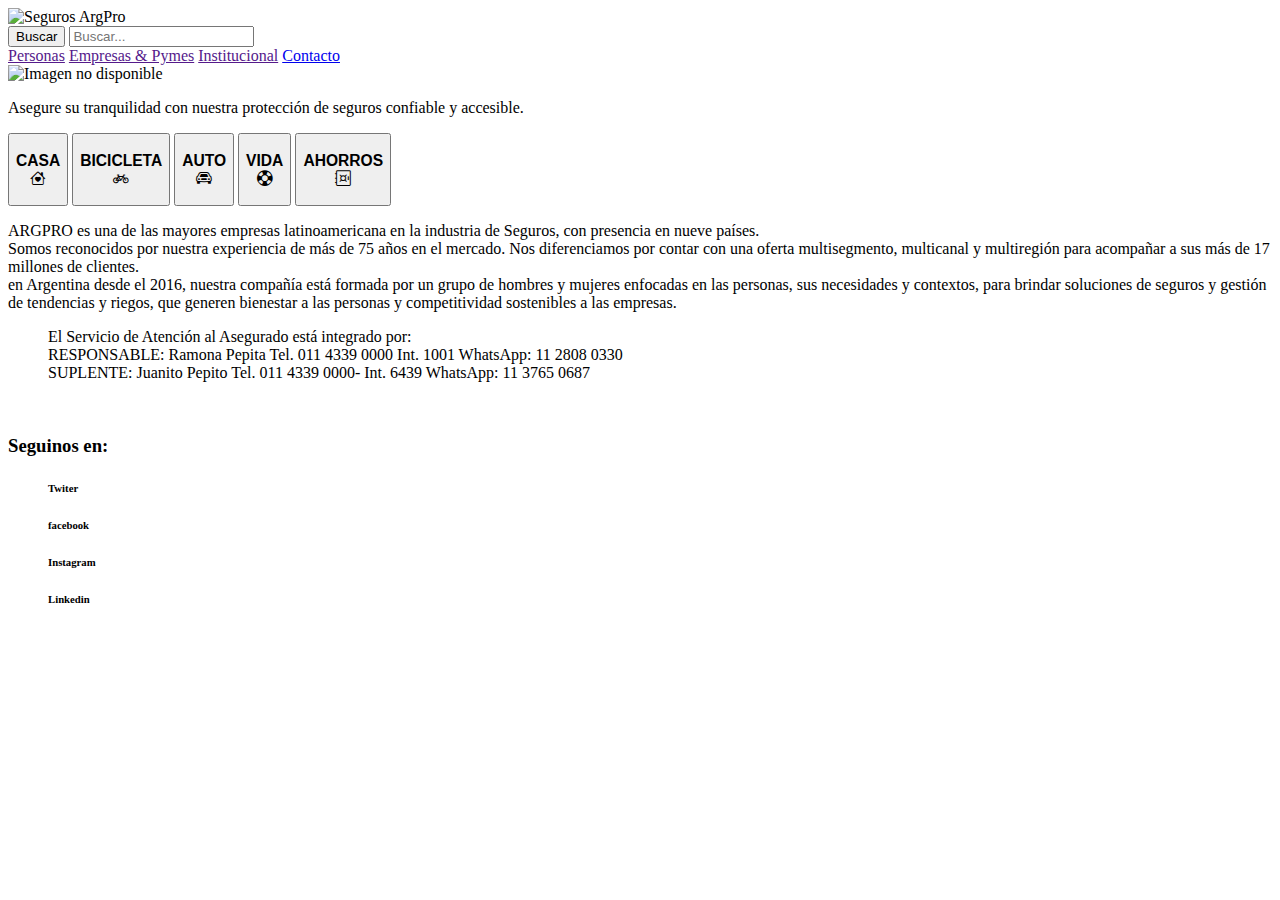
==== index.html @ 05a00587 "Add files via upload" ====
<!DOCTYPE html>
<html lang="en">
<head>
    <meta charset="UTF-8">
    <meta http-equiv="X-UA-Compatible" content="IE=edge">
    <meta name="viewport" content="width=>, initial-scale=1.0">
    <title>Trabajo Practico Integrador</title>
    <link rel="stylesheet" href="https://cdn.jsdelivr.net/npm/bootstrap-icons@1.10.3/font/bootstrap-icons.css">
    <link rel="stylesheet" href="./style.css">
</head>
<body>
    <header>
        <div class="contenedor">
            <img src="./img/Logo-removebg-preview.png" alt="Seguros ArgPro" width="150px">
            <form class="search-box">
                <input type="submit" value="Buscar">
                <input type="text" placeholder="Buscar...">
            </form>
        </div>
        <nav class="links">
            <a href="">Personas</a>
            <a href="">Empresas & Pymes</a>
            <a href="">Institucional</a>
            <a href="./Contacto/contactame.html">Contacto</a>
        </nav>
    </header>
    <main>
        <img src="./img/0aqf17nd.png" alt="Imagen no disponible" width=500px>
        <p>Asegure su tranquilidad con nuestra protección de seguros confiable y accesible.</p>
        <div class="botton-main">
            <button>
                <h3>CASA<br>
                <i class="bi bi-house-heart"></i>
                </h3>
            </button>
            <button>
                <h3>BICICLETA<br>
                <i class="bi bi-bicycle"></i>
                </h3>                
            </button>
            <button>
                <h3>AUTO<br>
               <i class="bi bi-car-front"></i>
               </h3>
           </button>
            <button>
                 <h3>VIDA<br>
                <i class="bi bi-life-preserver"></i>
                </h3>
            </button>
            <button>
                <h3>AHORROS<br>
                <i class="bi bi-safe"></i>
               </h3>
           </button>
        </div>
        <div class="descripcion">
            <p>ARGPRO  es una de las mayores empresas latinoamericana en la industria de Seguros, con presencia en nueve países.
                <br>                
                Somos reconocidos por nuestra experiencia de más de 75 años en el mercado. Nos diferenciamos por contar con una oferta multisegmento, multicanal y multiregión para acompañar a sus más de 17 millones de clientes.<br> en Argentina desde el 2016, nuestra compañía está formada por un grupo de hombres y mujeres enfocadas en las personas, sus necesidades y contextos, para brindar soluciones de seguros y gestión de tendencias y riegos, que generen bienestar a las personas y competitividad sostenibles a las empresas.</p>
          </div>
    </main>
    <footer>
        <div class="Institucional">
            <ul><p>El Servicio de Atención al Asegurado está integrado por:
            <br>
            RESPONSABLE: Ramona Pepita Tel. 011 4339 0000 Int. 1001  WhatsApp: 11 2808 0330
            <br>
            SUPLENTE: Juanito Pepito Tel. 011 4339 0000- Int. 6439  WhatsApp: 11 3765 0687</p>
            </ul>
        </div>
        <br>
    <div class="Redessociales"></div>
    <h3>Seguinos en:</h3>
        <ul>
            <h6>Twiter</h6>
            <h6>facebook</h6>
            <h6>Instagram</h6>
            <h6>Linkedin</h6>
        </ul>
    </footer>
</body>
</html>
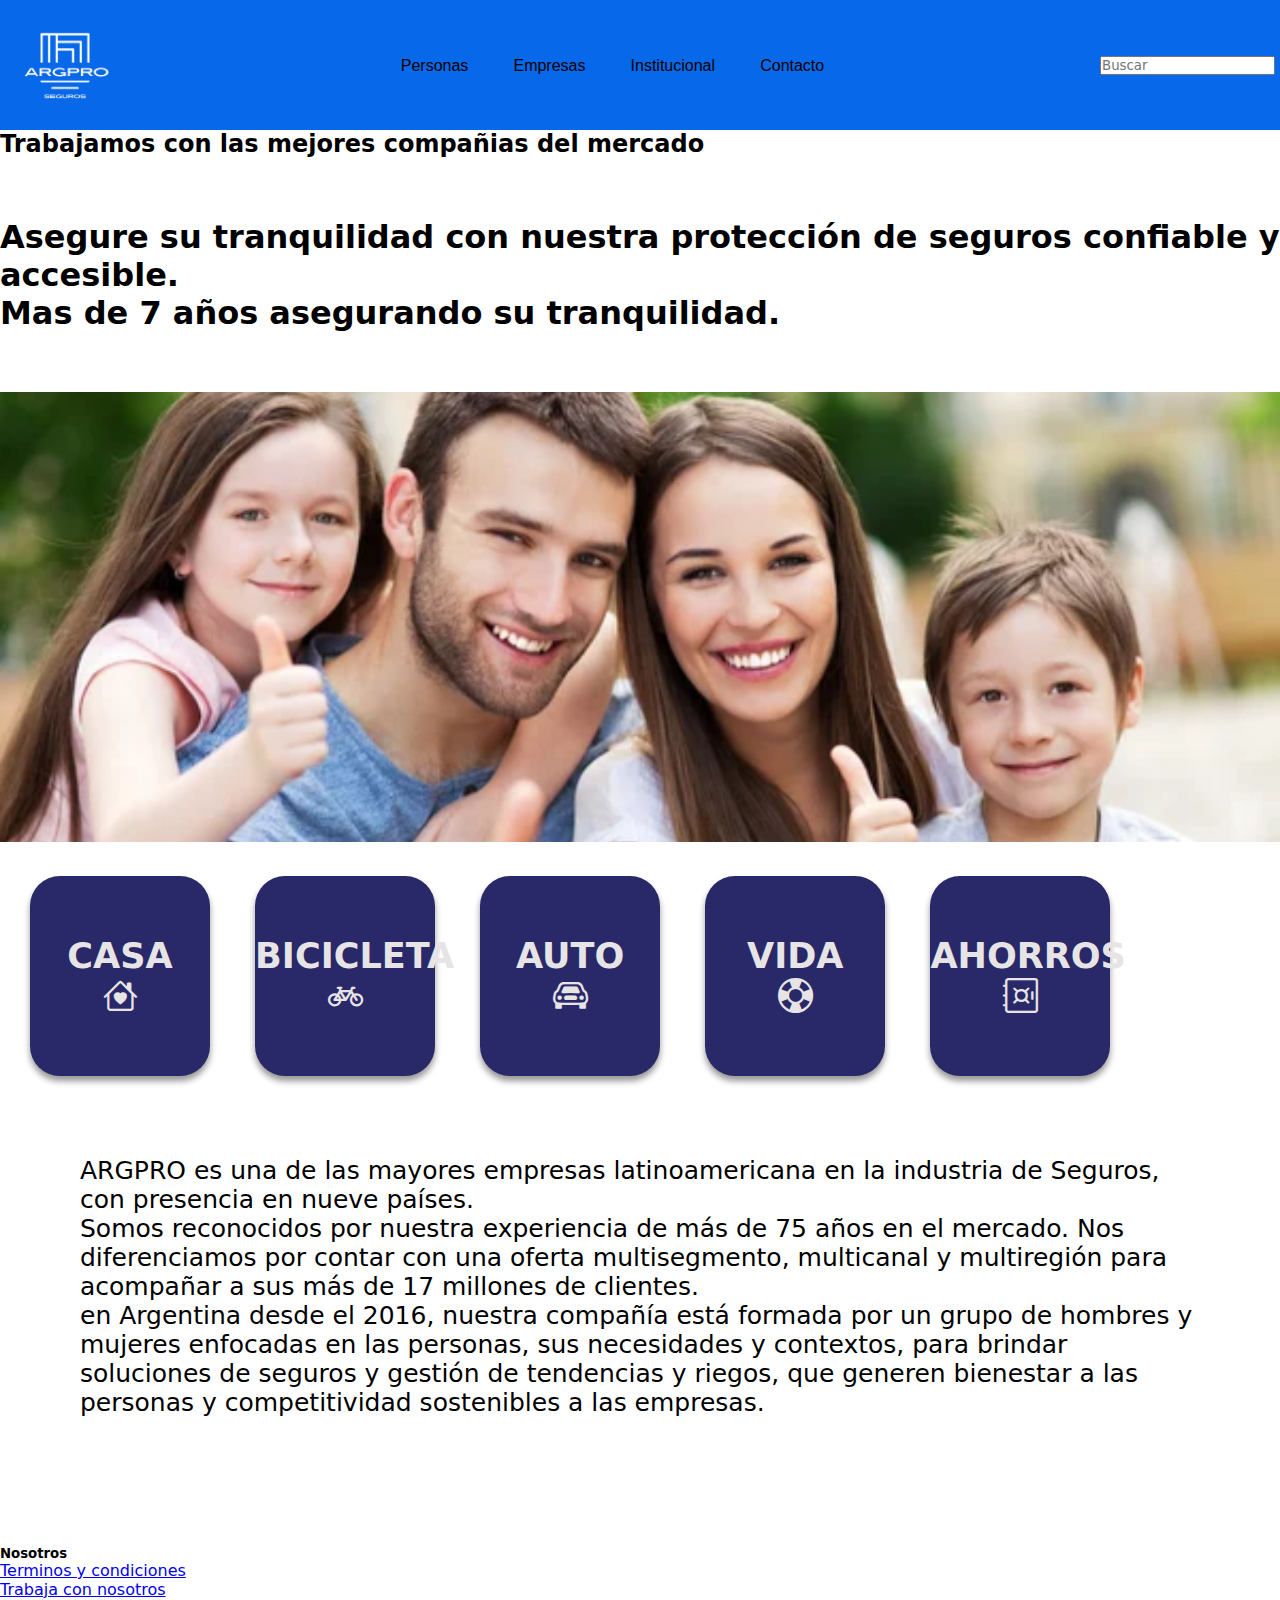
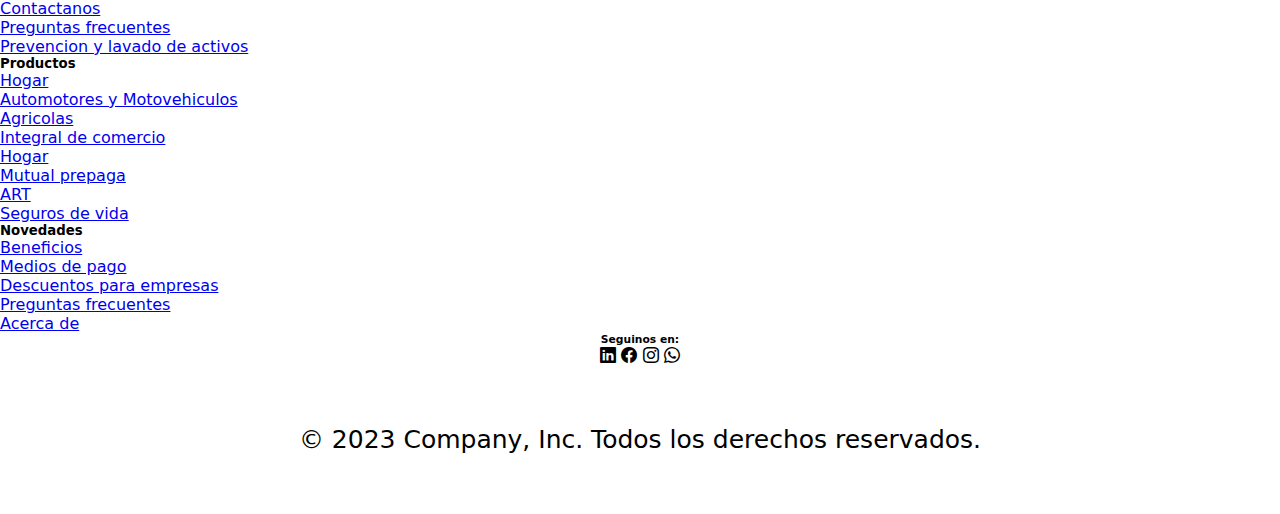
==== commit 7fa6531f: "Add files via upload" ====
--- a/index.html
+++ b/index.html
@@ -6,78 +6,148 @@
     <meta name="viewport" content="width=>, initial-scale=1.0">
     <title>Trabajo Practico Integrador</title>
     <link rel="stylesheet" href="https://cdn.jsdelivr.net/npm/bootstrap-icons@1.10.3/font/bootstrap-icons.css">
-    <link rel="stylesheet" href="./style.css">
+    <link href="https://cdn.jsdelivr.net/npm/bootstrap@5.3.0-alpha2/dist/css/bootstrap.min.css" rel="stylesheet" 
+    integrity="sha384-aFq/bzH65dt+w6FI2ooMVUpc+21e0SRygnTpmBvdBgSdnuTN7QbdgL+OapgHtvPp" crossorigin="anonymous">
+    <link rel="stylesheet" href="./CSS/style.css">
 </head>
 <body>
-    <header>
-        <div class="contenedor">
-            <img src="./img/Logo-removebg-preview.png" alt="Seguros ArgPro" width="150px">
-            <form class="search-box">
-                <input type="submit" value="Buscar">
-                <input type="text" placeholder="Buscar...">
-            </form>
+    <header class="header">
+    <div class="conteiner">
+        <div class="navbar">
+            <img src="./Img/Logo-removebg-preview.png" alt="logo de la compañía" class="logo">
+        <ul>
+            <li><a href="#" class="nav-link">Personas</a></li>
+            <li><a href="#" class="nav-link">Empresas</a></li>
+            <li><a href="#" class="nav-link">Institucional</a></li>
+            <li><a href="./Pages/contactame.html" class="nav-link">Contacto</a></li>
+            
+        </ul>
+        <form role="search" class="Buscar">
+            <input class="form-control" type="search" placeholder="Buscar" aria-label="Buscar">
+        </form>
         </div>
-        <nav class="links">
-            <a href="">Personas</a>
-            <a href="">Empresas & Pymes</a>
-            <a href="">Institucional</a>
-            <a href="./Contacto/contactame.html">Contacto</a>
-        </nav>
+    </div>
     </header>
+        
+
+    </section>
     <main>
-        <img src="./img/0aqf17nd.png" alt="Imagen no disponible" width=500px>
-        <p>Asegure su tranquilidad con nuestra protección de seguros confiable y accesible.</p>
-        <div class="botton-main">
-            <button>
-                <h3>CASA<br>
-                <i class="bi bi-house-heart"></i>
-                </h3>
-            </button>
-            <button>
-                <h3>BICICLETA<br>
-                <i class="bi bi-bicycle"></i>
-                </h3>                
-            </button>
-            <button>
-                <h3>AUTO<br>
-               <i class="bi bi-car-front"></i>
-               </h3>
-           </button>
-            <button>
-                 <h3>VIDA<br>
+        <section clas="cont-imagen">
+
+        <div class="row featurette">
+            <div class="col-md-7">
+            <h2 class="featurette-heading fw-normal lh-1">Trabajamos con las mejores compañias <span class="text-body-secondary">del mercado</span></h2>
+            <p class="lead">
+                <h1>Asegure su tranquilidad con nuestra protección de seguros confiable y accesible.
+                    <h1>Mas de 7 años asegurando su tranquilidad.</p>
+            </div>
+            <div class="col-md-5">
+            <img class="bd-placeholder-img bd-placeholder-img-lg featurette-image img-fluid mx-auto" 
+            width="500" height="800" src="./Img/0aqf17nd.png" 
+            role="img" aria-label="Marcador de posición: 500x500" 
+            preserveAspectRatio="xMidYMid slice" focusable="false">
+            <title>Placeholder</title>
+            <rect width="100%" height="100%" fill="var(--bs-secondary-bg)"></rect>
+            </svg>
+            </div>
+        </div>
+
+        </section>
+        <div class="container">
+            
+            <div class="botton-main">
+                <button>
+                    <h3>CASA<br>
+                    <i class="bi bi-house-heart"></i>
+                    </h3>
+                </button>
+                <button>
+                    <h3>BICICLETA<br>
+                    <i class="bi bi-bicycle"></i>
+                    </h3>                
+                </button>
+                <button>
+                    <h3>AUTO<br>
+                <i class="bi bi-car-front"></i>
+                    </h3>
+                </button>
+                <button>
+                    <h3>VIDA<br>
                 <i class="bi bi-life-preserver"></i>
-                </h3>
-            </button>
-            <button>
-                <h3>AHORROS<br>
+                    </h3>
+                </button>
+                <button>
+                    <h3>AHORROS<br>
                 <i class="bi bi-safe"></i>
-               </h3>
-           </button>
+                    </h3>
+                </button>
         </div>
         <div class="descripcion">
             <p>ARGPRO  es una de las mayores empresas latinoamericana en la industria de Seguros, con presencia en nueve países.
                 <br>                
                 Somos reconocidos por nuestra experiencia de más de 75 años en el mercado. Nos diferenciamos por contar con una oferta multisegmento, multicanal y multiregión para acompañar a sus más de 17 millones de clientes.<br> en Argentina desde el 2016, nuestra compañía está formada por un grupo de hombres y mujeres enfocadas en las personas, sus necesidades y contextos, para brindar soluciones de seguros y gestión de tendencias y riegos, que generen bienestar a las personas y competitividad sostenibles a las empresas.</p>
-          </div>
+        </div>
+
     </main>
-    <footer>
-        <div class="Institucional">
-            <ul><p>El Servicio de Atención al Asegurado está integrado por:
-            <br>
-            RESPONSABLE: Ramona Pepita Tel. 011 4339 0000 Int. 1001  WhatsApp: 11 2808 0330
-            <br>
-            SUPLENTE: Juanito Pepito Tel. 011 4339 0000- Int. 6439  WhatsApp: 11 3765 0687</p>
+
+
+
+    <footer class="py-5 bg-secondary-subtle">
+        <div class="row">
+            <div class="col-6 col-md-2 mb-3">
+        <h5>Nosotros</h5>
+            <ul class="nav flex-column">
+                <li class="nav-item mb-2"><a href="#" class="nav-link p-0 text-body-secondary">Terminos y condiciones</a></li>
+                <li class="nav-item mb-2"><a href="#" class="nav-link p-0 text-body-secondary">Trabaja con nosotros</a></li>
+                <li class="nav-item mb-2"><a href="#" class="nav-link p-0 text-body-secondary">Contactanos</a></li>
+                <li class="nav-item mb-2"><a href="#" class="nav-link p-0 text-body-secondary">Preguntas frecuentes</a></li>
+                <li class="nav-item mb-2"><a href="#" class="nav-link p-0 text-body-secondary">Prevencion y lavado de activos</a></li>
             </ul>
+            </div>
+            <div class="col-6 col-md-2 mb-3">
+            <h5>Productos</h5>
+            <ul class="nav flex-column">
+                <li class="nav-item mb-2"><a href="#" class="nav-link p-0 text-body-secondary">Hogar</a></li>
+                <li class="nav-item mb-2"><a href="#" class="nav-link p-0 text-body-secondary">Automotores y Motovehiculos</a></li>
+                <li class="nav-item mb-2"><a href="#" class="nav-link p-0 text-body-secondary">Agricolas</a></li>
+                <li class="nav-item mb-2"><a href="#" class="nav-link p-0 text-body-secondary">Integral de comercio</a></li>
+                <li class="nav-item mb-2"><a href="#" class="nav-link p-0 text-body-secondary">Hogar</a></li>
+                <li class="nav-item mb-2"><a href="#" class="nav-link p-0 text-body-secondary">Mutual prepaga</a></li>
+                <li class="nav-item mb-2"><a href="#" class="nav-link p-0 text-body-secondary">ART</a></li>
+                <li class="nav-item mb-2"><a href="#" class="nav-link p-0 text-body-secondary">Seguros de vida</a></li>
+            </ul>
+            </div>
+            <div class="col-6 col-md-2 mb-3">
+            <h5>Novedades</h5>
+            <ul class="nav flex-column">
+                <li class="nav-item mb-2"><a href="#" class="nav-link p-0 text-body-secondary">Beneficios</a></li>
+                <li class="nav-item mb-2"><a href="#" class="nav-link p-0 text-body-secondary">Medios de pago</a></li>
+                <li class="nav-item mb-2"><a href="#" class="nav-link p-0 text-body-secondary">Descuentos para empresas</a></li>
+                <li class="nav-item mb-2"><a href="#" class="nav-link p-0 text-body-secondary">Preguntas frecuentes</a></li>
+                <li class="nav-item mb-2"><a href="#" class="nav-link p-0 text-body-secondary">Acerca de</a></li>
+            </ul>
+            </div>
+            
         </div>
-        <br>
-    <div class="Redessociales"></div>
-    <h3>Seguinos en:</h3>
-        <ul>
-            <h6>Twiter</h6>
-            <h6>facebook</h6>
-            <h6>Instagram</h6>
-            <h6>Linkedin</h6>
-        </ul>
+        <div class="Redessociales">
+        <h6>Seguinos en:</h6>
+        <footer>
+            <ul>
+                <i href="#" class="bi bi-linkedin"></i> <a href="#"></a>
+                <i href="#" class="bi bi-facebook"></i>
+                <i href="#" class="bi bi-instagram"></i>
+                <i href="#" class="bi bi-whatsapp"></i>
+            </ul>
+        </footer>
+        </div>
+        <div class="pie">
+            <p>© 2023 Company, Inc. Todos los derechos reservados.</p>
+        </div>
     </footer>
+    </div>
+<script src="https://cdn.jsdelivr.net/npm/bootstrap@5.3.0-alpha2/dist/js/bootstrap.bundle.min.js" 
+integrity="sha384-qKXV1j0HvMUeCBQ+QVp7JcfGl760yU08IQ+GpUo5hlbpg51QRiuqHAJz8+BrxE/N" 
+crossorigin="anonymous"></script>
+    
 </body>
 </html>
--- a/CSS/style.css
+++ b/CSS/style.css
@@ -0,0 +1,136 @@
+* {
+    margin: 0;
+    padding: 0;
+    box-sizing: border-box;
+    font-family: system-ui, -apple-system, BlinkMacSystemFont, 'Segoe UI', Roboto, Oxygen, Ubuntu, Cantarell, 'Open Sans', 'Helvetica Neue', sans-serif;
+}
+
+.header {
+    background-color: #0769e9;
+    flex-direction: column;
+    justify-content: flex-end;
+    text-align: initial;
+
+}
+
+
+.cont-imagen {
+
+}
+
+
+.familia {
+
+}
+
+.container {
+    min-height: 700px;
+    align-items: center;
+    justify-content: space-between;
+    padding: 10px;
+
+}
+button{
+    display: flex;
+    display: inline-block;
+    background-color: rgb(41, 40, 104);
+    color: rgb(230, 228, 228);
+    border: none;
+    width: 180px;
+    height: 200px;
+    font-size: 30px;
+    border-radius: 30px;
+    cursor: pointer;
+    margin: 20px;
+    box-shadow: 0px 5px 6px rgba(17, 17, 17, 0.439);
+}
+
+p{
+    margin: 60px 70px;
+    font-size: 25px;
+    justify-content: center;
+}
+.icon-button i {
+    display: flex;
+    padding: 80px;
+    align-items: center;
+    
+}
+.navbar{
+    width: 70;
+    margin: auto;
+    display: flex;
+    align-items: center;
+    justify-content: space-between;
+    padding: 5px;
+}
+
+.logo{
+    width: 120px;
+    cursor: pointer;
+    justify-content: flex-end;
+
+}
+
+.buscar{
+
+}
+
+.navbar ul li {
+    list-style: none;
+    display: inline-block;
+    margin: 0 20px;
+    position: relative;
+}
+
+.navbar ul li a {
+    font-style: inherit;
+    text-decoration: none;
+    color: black;
+    font-family: sans-serif;
+    font-size: 1rem;
+
+}
+
+
+.navbar ul li :hover {
+    color:beige;
+    width: 100%;
+
+}
+
+.cuerpo{
+    text-align: center;
+    font-family: sans-serif;
+    height: calc(100vh - 80px);
+    background-image: 100%; 
+    background-position: center ;
+    background-size: cover;
+    background-repeat: no-repeat;
+
+
+}
+
+main{
+    display: 
+}
+main img{
+    width: 100vw; /* la imagen se ajustará al ancho del contenedor */
+    height: 50vh; /* establece la altura máxima de la imagen */
+    object-fit: cover; /* la imagen se recortará para llenar el contenedor */
+    overflow: hidden; /* oculta cualquier parte de la imagen que se extienda más allá de los límites del contenedor */
+
+}
+
+
+.footer{
+    text-align: center;
+    padding: 20px;
+}
+
+.pie{
+    text-align: center;
+}
+.Redessociales{
+    text-align: center;
+}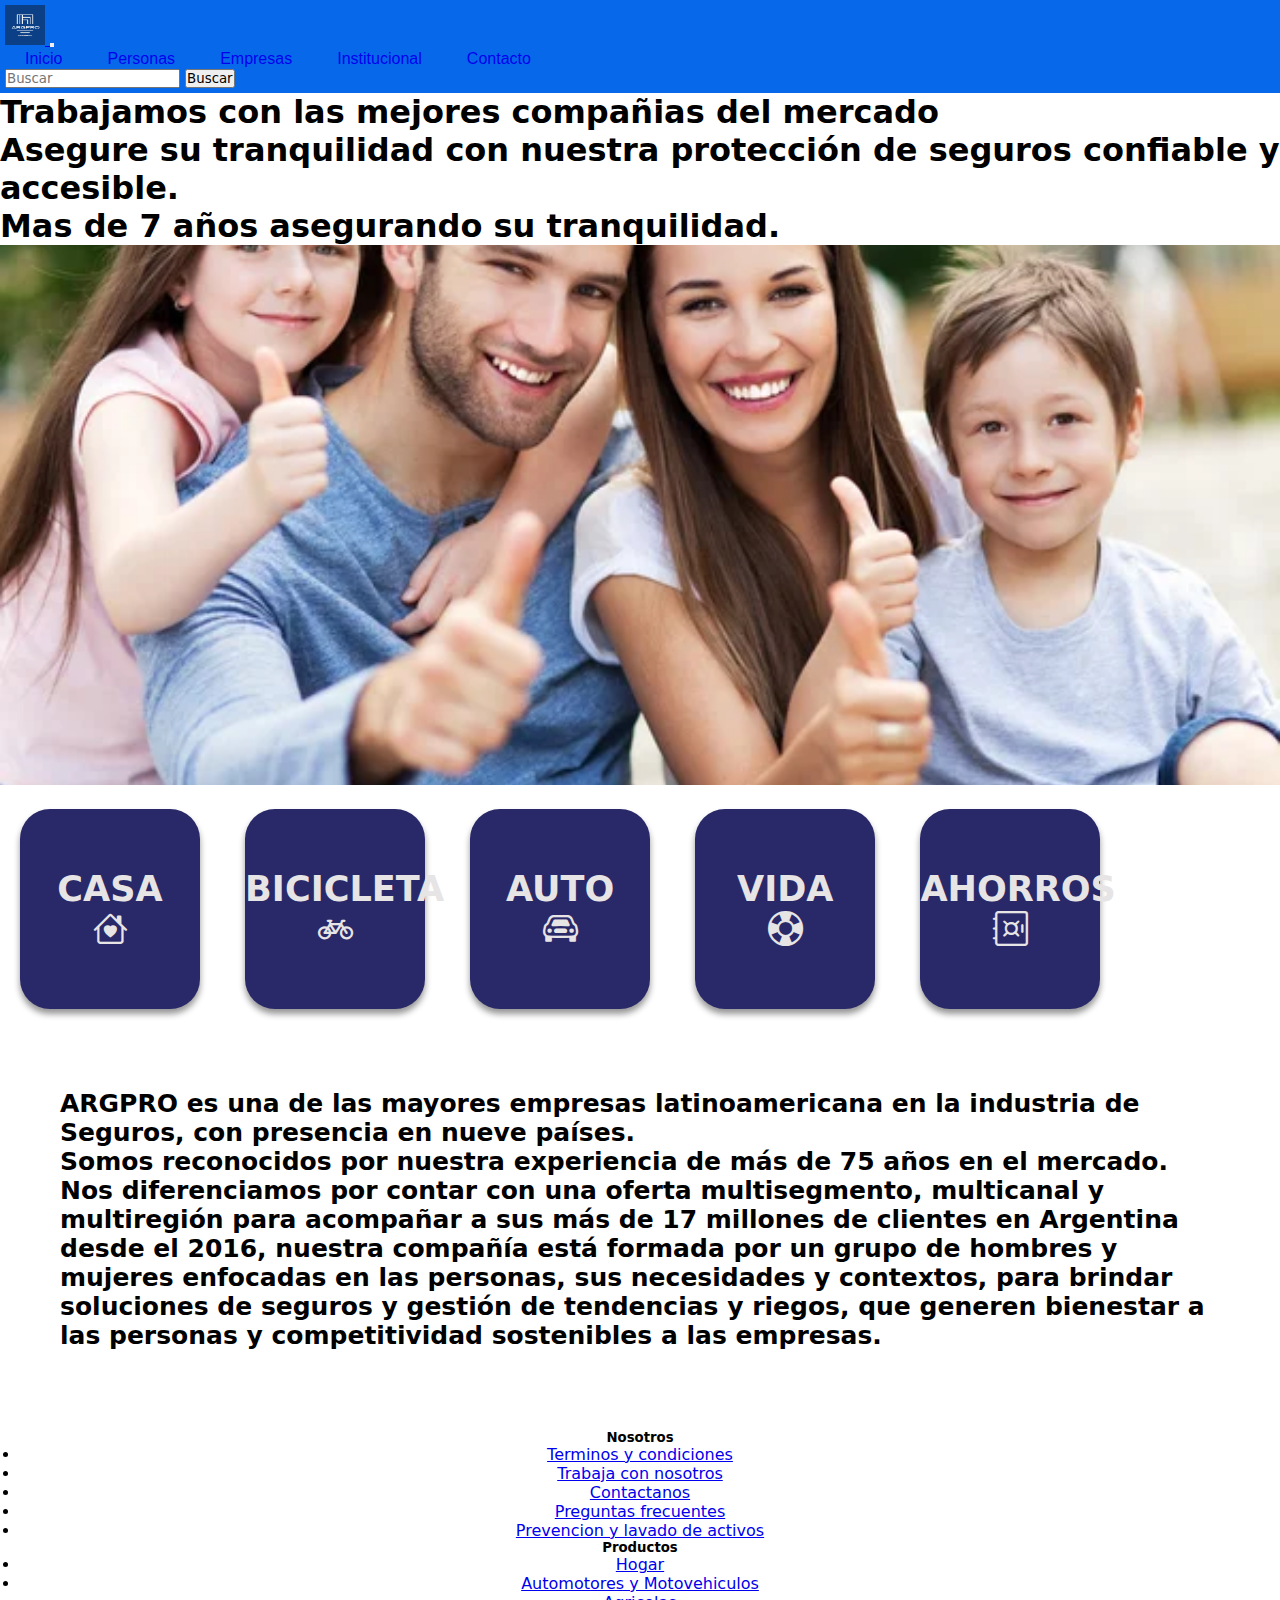
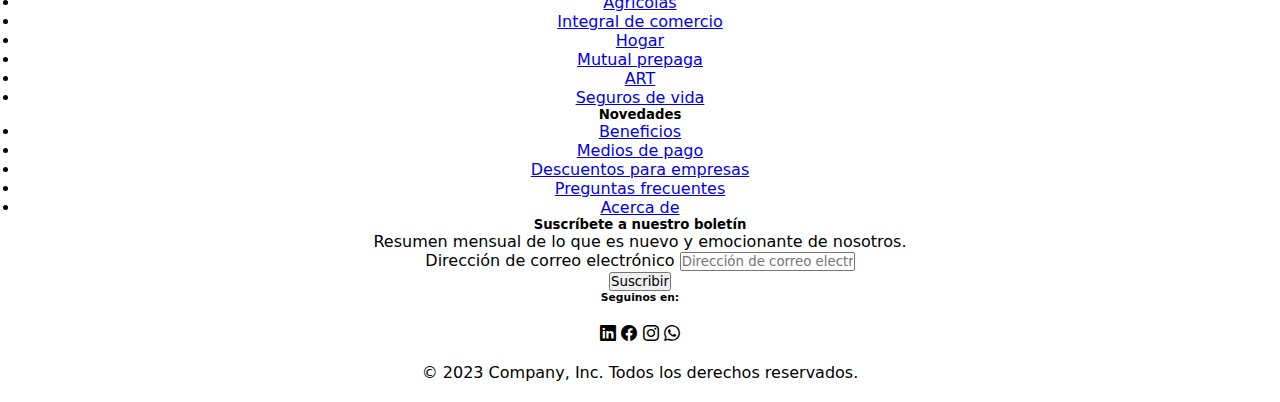
==== commit 5b9d8b17: "commit" ====
--- a/index.html
+++ b/index.html
@@ -12,49 +12,65 @@
 </head>
 <body>
     <header class="header">
-    <div class="conteiner">
-        <div class="navbar">
-            <img src="./Img/Logo-removebg-preview.png" alt="logo de la compañía" class="logo">
-        <ul>
-            <li><a href="#" class="nav-link">Personas</a></li>
-            <li><a href="#" class="nav-link">Empresas</a></li>
-            <li><a href="#" class="nav-link">Institucional</a></li>
-            <li><a href="./Pages/contactame.html" class="nav-link">Contacto</a></li>
-            
-        </ul>
-        <form role="search" class="Buscar">
-            <input class="form-control" type="search" placeholder="Buscar" aria-label="Buscar">
-        </form>
-        </div>
-    </div>
+        <nav class="navbar navbar-expand-sm navbar-dark bg-primary">
+            <div class="container-fluid">
+              <a class="navbar-brand" href="#">
+                <img src="./Img/Logo.png" alt="Seguros Argpro" style="width:40px;" class="rounded"> 
+              </a>
+              <button class="navbar-toggler" type="button" data-bs-toggle="collapse" data-bs-target="#mynavbar">
+                <span class="navbar-toggler-icon"></span>
+              </button>
+              <div class="collapse navbar-collapse" id="mynavbar">
+                <ul class="navbar-nav me-auto">
+                    <li class="nav-item">
+                        <a class="nav-link" href="javascript:void(0)">Inicio</a>
+                      </li>
+                    <li class="nav-item">
+                    <a class="nav-link" href="javascript:void(0)">Personas</a>
+                  </li>
+                  <li class="nav-item">
+                    <a class="nav-link" href="javascript:void(0)">Empresas</a>
+                  </li>
+                  <li class="nav-item">
+                    <a class="nav-link" href="javascript:void(0)">Institucional</a>
+                  </li>
+                  <li class="nav-item">
+                    <a class="nav-link" href="./Pages/contactame.html">Contacto</a>
+                  </li>
+                </ul>
+                <form class="d-flex">
+                  <input class="form-control me-2" type="text" placeholder="Buscar">
+                  <button class="btn btn-info" type="button">Buscar</button>
+                </form>
+              </div>
+            </div>
+          </nav> 
     </header>
-        
-
     </section>
     <main>
-        <section clas="cont-imagen">
-
+        <section class="cont-imagen">
+            <div class="container-fluid">
         <div class="row featurette">
             <div class="col-md-7">
-            <h2 class="featurette-heading fw-normal lh-1">Trabajamos con las mejores compañias <span class="text-body-secondary">del mercado</span></h2>
+                
+            <h1 class="featurette-heading fw-normal lh-1">Trabajamos con las mejores compañias <span class="text-body-secondary">del mercado</span></h1>
             <p class="lead">
                 <h1>Asegure su tranquilidad con nuestra protección de seguros confiable y accesible.
-                    <h1>Mas de 7 años asegurando su tranquilidad.</p>
+                    <h1>Mas de 7 años asegurando su tranquilidad.</h1>
             </div>
             <div class="col-md-5">
             <img class="bd-placeholder-img bd-placeholder-img-lg featurette-image img-fluid mx-auto" 
-            width="500" height="800" src="./Img/0aqf17nd.png" 
+            width="500" height="800" src="./Img/depositphotos_51818167-stock-photo-family-portrait-with-thumbs-up.jpg" 
             role="img" aria-label="Marcador de posición: 500x500" 
             preserveAspectRatio="xMidYMid slice" focusable="false">
-            <title>Placeholder</title>
+            <title>Secugos Argpro</title>
             <rect width="100%" height="100%" fill="var(--bs-secondary-bg)"></rect>
-            </svg>
             </div>
         </div>
-
+    </div>
         </section>
-        <div class="container">
-            
+        <section>
+        <div class="container-fluid"> 
             <div class="botton-main">
                 <button>
                     <h3>CASA<br>
@@ -82,16 +98,15 @@
                     </h3>
                 </button>
         </div>
+        </section>
+        <section>
         <div class="descripcion">
-            <p>ARGPRO  es una de las mayores empresas latinoamericana en la industria de Seguros, con presencia en nueve países.
+            <h2>ARGPRO  es una de las mayores empresas latinoamericana en la industria de Seguros, con presencia en nueve países.
                 <br>                
-                Somos reconocidos por nuestra experiencia de más de 75 años en el mercado. Nos diferenciamos por contar con una oferta multisegmento, multicanal y multiregión para acompañar a sus más de 17 millones de clientes.<br> en Argentina desde el 2016, nuestra compañía está formada por un grupo de hombres y mujeres enfocadas en las personas, sus necesidades y contextos, para brindar soluciones de seguros y gestión de tendencias y riegos, que generen bienestar a las personas y competitividad sostenibles a las empresas.</p>
+                Somos reconocidos por nuestra experiencia de más de 75 años en el mercado. Nos diferenciamos por contar con una oferta multisegmento, multicanal y multiregión para acompañar a sus más de 17 millones de clientes en Argentina desde el 2016, nuestra compañía está formada por un grupo de hombres y mujeres enfocadas en las personas, sus necesidades y contextos, para brindar soluciones de seguros y gestión de tendencias y riegos, que generen bienestar a las personas y competitividad sostenibles a las empresas.</h2>
         </div>
-
+    </section>
     </main>
-
-
-
     <footer class="py-5 bg-secondary-subtle">
         <div class="row">
             <div class="col-6 col-md-2 mb-3">
@@ -127,11 +142,24 @@
                 <li class="nav-item mb-2"><a href="#" class="nav-link p-0 text-body-secondary">Acerca de</a></li>
             </ul>
             </div>
-            
+            <div class="col-md-5 offset-md-1 mb-3">
+            <form>
+                <h5>Suscríbete a nuestro boletín</h5>
+                <p>Resumen mensual de lo que es nuevo y emocionante de nosotros.</p>
+                <div class="d-flex flex-column flex-sm-row w-100 gap-2">
+                <label for="newsletter1" class="visually-hidden">Dirección de correo electrónico</label>
+                <input id="newsletter1" type="text" class="form-control" placeholder="Dirección de correo electrónico">
+                <div class="mail">
+                <button class="btn btn-primary" type="button">Suscribir</button>
+                </div>    
+            </div>
+            </form>
+            </div>
         </div>
-        <div class="Redessociales">
+        <div class="Redessociales"></div>
         <h6>Seguinos en:</h6>
         <footer>
+    
             <ul>
                 <i href="#" class="bi bi-linkedin"></i> <a href="#"></a>
                 <i href="#" class="bi bi-facebook"></i>
--- a/CSS/style.css
+++ b/CSS/style.css
@@ -14,23 +14,14 @@
 }
 
 
-.cont-imagen {
-
-}
-
-
-.familia {
-
-}
-
 .container {
-    min-height: 700px;
+    min-height: 700px 200px;
     align-items: center;
     justify-content: space-between;
     padding: 10px;
 
 }
-button{
+section button{
     display: flex;
     display: inline-block;
     background-color: rgb(41, 40, 104);
@@ -45,8 +36,8 @@
     box-shadow: 0px 5px 6px rgba(17, 17, 17, 0.439);
 }
 
-p{
-    margin: 60px 70px;
+h2{
+    margin: 60px;
     font-size: 25px;
     justify-content: center;
 }
@@ -72,9 +63,7 @@
 
 }
 
-.buscar{
 
-}
 
 .navbar ul li {
     list-style: none;
@@ -86,7 +75,7 @@
 .navbar ul li a {
     font-style: inherit;
     text-decoration: none;
-    color: black;
+    
     font-family: sans-serif;
     font-size: 1rem;
 
@@ -112,18 +101,18 @@
 }
 
 main{
-    display: 
+    display: table-row;
 }
 main img{
     width: 100vw; /* la imagen se ajustará al ancho del contenedor */
-    height: 50vh; /* establece la altura máxima de la imagen */
+    height: 60vh; /* establece la altura máxima de la imagen */
     object-fit: cover; /* la imagen se recortará para llenar el contenedor */
     overflow: hidden; /* oculta cualquier parte de la imagen que se extienda más allá de los límites del contenedor */
 
 }
 
 
-.footer{
+footer{
     text-align: center;
     padding: 20px;
 }
